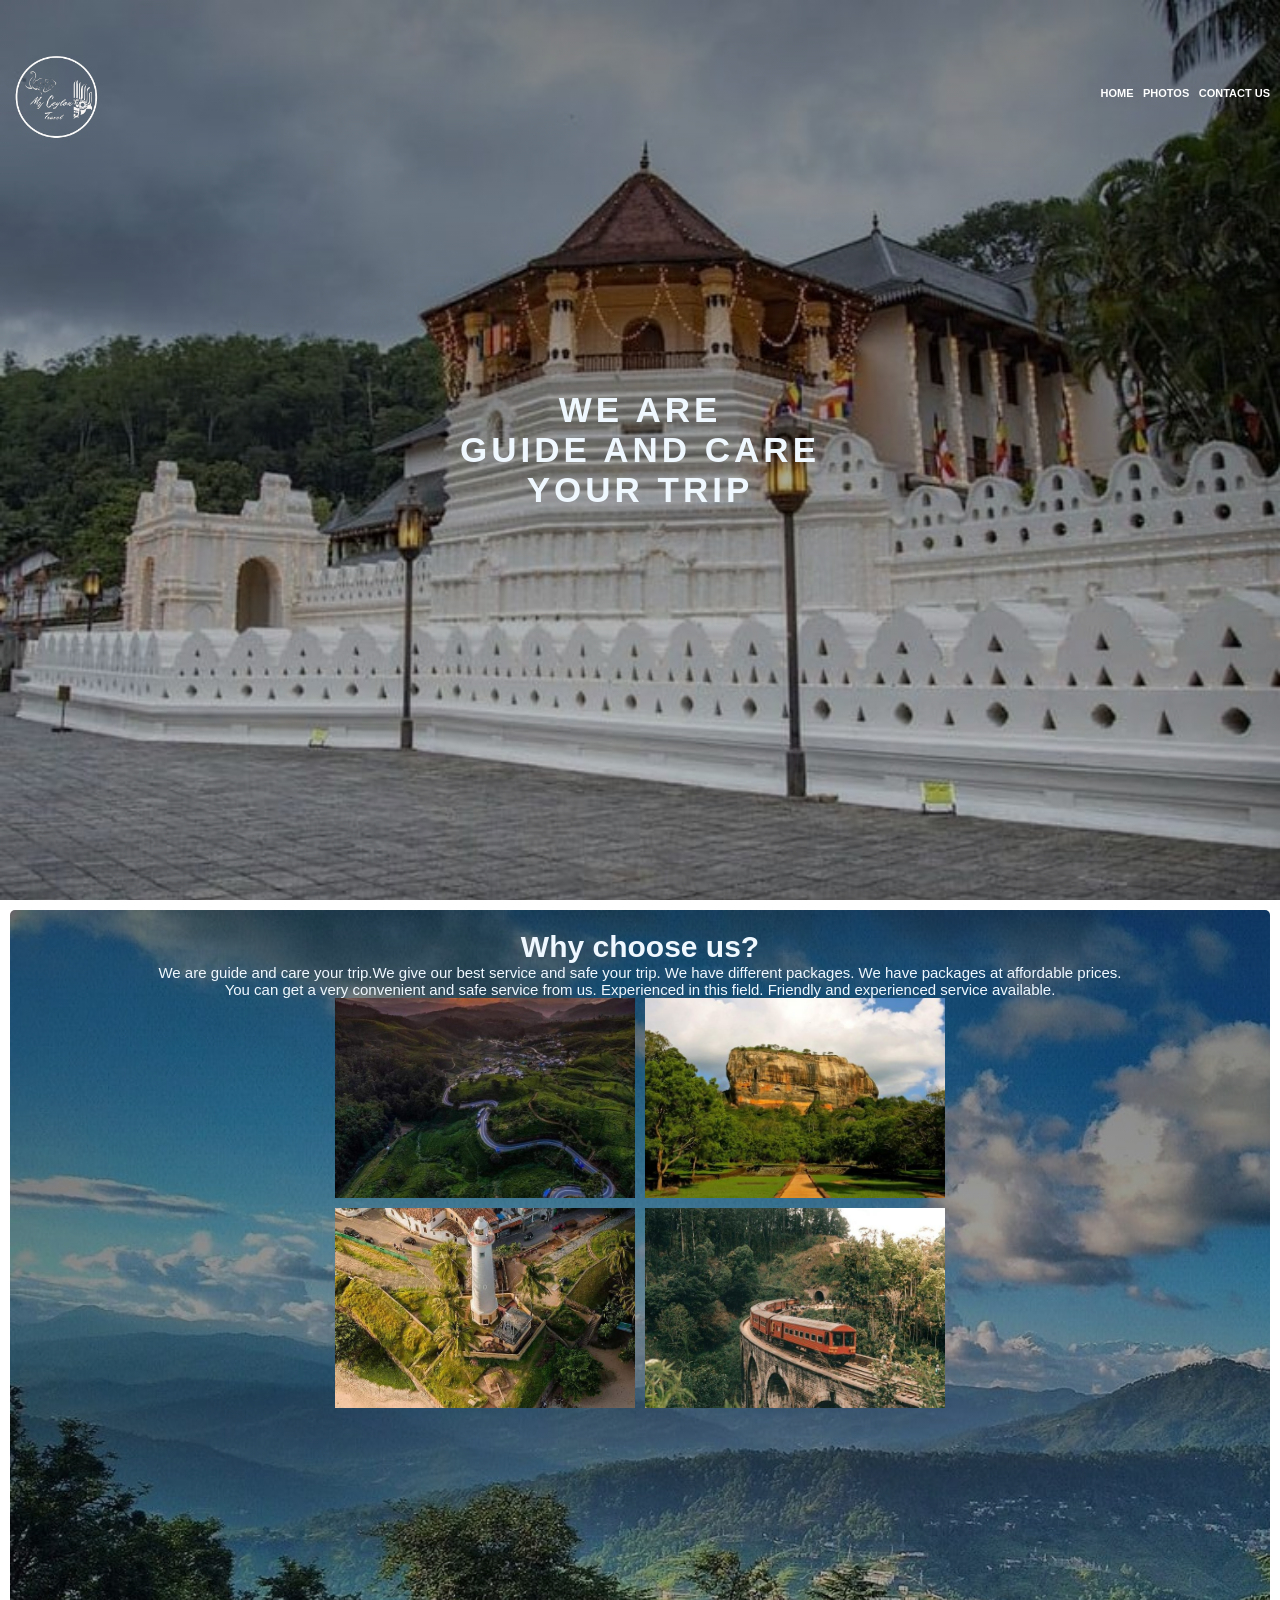
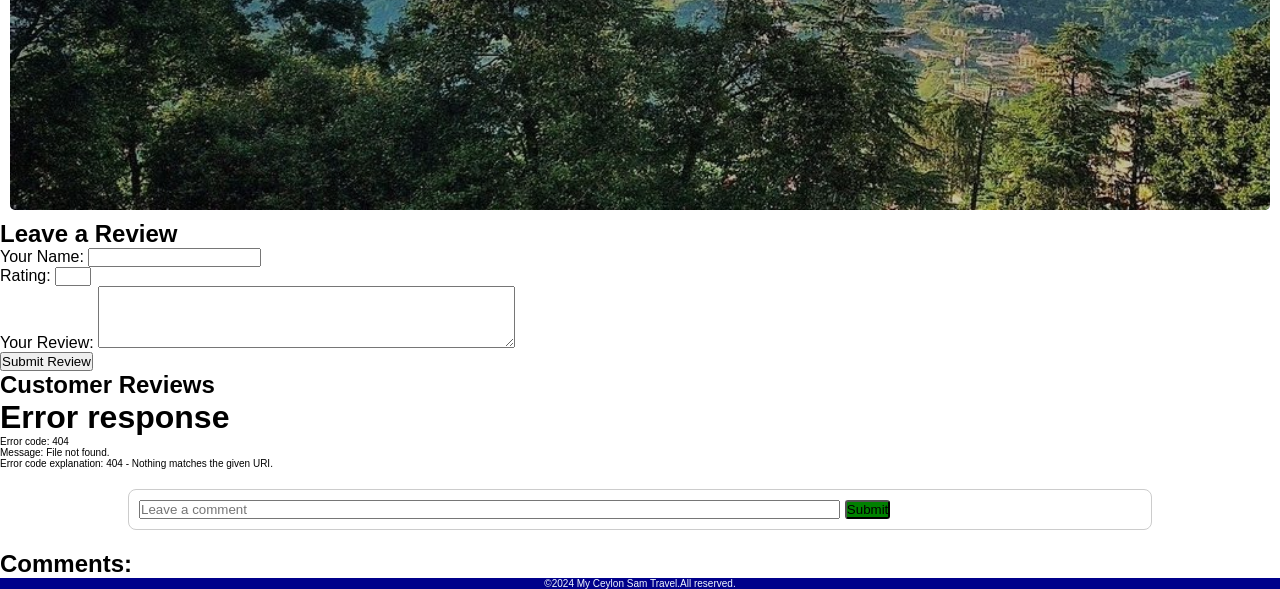
==== index.html @ e0ae4bec "website create website" ====
<!DOCTYPE html>
<html lang="en">
<head>
    <meta charset="UTF-8">
    <meta name="viewport" content="width=device-width, initial-scale=1.0">
    <title>Ceylon Sam Travel</title>
    <link rel="stylesheet" href="style.css">
    <link rel="php" href="index.php">
</head>
<body>
<div class="header">
        <div class="container">
            <div class="navbar">
                <div >
                    <img src="My_ceylon_Sam_Travel_20240209_144933_0000-removebg-preview.png" class="logo">
                </div>
<nav>
    <ul>
       <b> <li><a href="">HOME</a></li></b>
       <b> <li><a href="photos.html">PHOTOS</a></li></b>
       <b> <li><a href="contact.html">CONTACT US</a></li></b>
    </ul>
</nav>
</div>
        </div>
<p class="welcome">WE ARE <BR>GUIDE AND CARE  <br>YOUR TRIP</p>
</div>


<div class="about">
    <h2 class="us">Why choose us?</h2>
<p class="aboutus">We are guide and care your trip.We give our best service and safe your trip. We have different packages. We have packages at affordable prices.<br> You can get a very convenient and safe service from us. Experienced in this field. Friendly and experienced service available.</p>
<div class="pics">
    <img src="guid 1.jpg" alt="">
    <img src="guid 2.jpg" alt="">
    <img src="guid 3.jpg" alt="">
    <img src="guid 4.jpg" alt="">
</div>
    </div>

    <!-- Your existing website content -->

    <h2>Leave a Review</h2>

    <form action="review_handler.php" method="post">
        <label for="name">Your Name:</label>
        <input type="text" id="name" name="name" required>
        <br>

        <label for="rating">Rating:</label>
        <input type="number" id="rating" name="rating" min="1" max="5" required>
        <br>

        <label for="review">Your Review:</label>
        <textarea id="review" name="review" rows="4" cols="50" required></textarea>
        <br>

        <input type="submit" value="Submit Review">
    </form>

    <!-- Display existing reviews if needed -->
    <!-- Your existing website content -->

    <h2>Customer Reviews</h2>

    <div id="reviews">
        <!-- Reviews will be displayed here -->
    </div>
    <script>
        // Use JavaScript to fetch and display reviews
        fetch('display_reviews.php')
            .then(response => response.text())
            .then(data => {
                document.getElementById('reviews').innerHTML = data;
            })
            .catch(error => console.error('Error:', error));
    </script>


    <div id="comment-box">
        <!-- Comment input field and submit button -->
        <form id="comment-form">
        <input type="text" id="comment-input" placeholder="Leave a comment" required>
        <button type="button" id="submit-comment">Submit</button>
        </form>
        </div>
        <!-- Display existing comments -->
        <div id="comments-container">
        <h2>Comments:</h2>
        <!-- Comments will be dynamically added here using JavaScript -->
        </div>
        <script>
        document.addEventListener('DOMContentLoaded', function() {
        // Fetch comments on page load
        fetchComments();
        // Event listener for submitting a new comment
        document.getElementById('submit-comment').addEventListener('click', function() {
        const commentInput = document.getElementById('comment-input');
        const comment = commentInput.value.trim();
        if (comment !== '') {
        submitComment(comment);
        }
        });
        // Function to fetch comments asynchronously
        function fetchComments() {
        fetch('get_comments.php')
        .then(response => response.json())
        .then(comments => displayComments(comments))
        .catch(error => console.error('Error fetching comments:', error));
        }
        // Function to display comments on the web page
        function displayComments(comments) {
        const commentsContainer = document.getElementById('comments-container');
        commentsContainer.innerHTML = ''; // Clear existing comments
        comments.forEach(comment => {
        const commentElement = document.createElement('div');
        commentElement.classList.add('comment');
        commentElement.textContent = `${comment.username}: ${comment.content}`;
        commentsContainer.appendChild(commentElement);
        });
        }
        // Function to submit comments asynchronously
        function submitComment(comment) {
        fetch('submit_comment.php', {
        method: 'POST',
        headers: {
        'Content-Type': 'application/json',
        },
        body: JSON.stringify({ comment }),
        })
        .then(response => response.json())
        .then(() => {
        // After submitting, fetch and display updated comments
        fetchComments();
        })
        .catch(error => console.error('Error submitting comment:', error));
        }
        });
        </script>
       
<footer>
    <p>&copy;2024 My Ceylon Sam Travel.All reserved.</p>
</footer>
</body>
</html>
---- style.css ----
*{
    margin: 0;
    padding: 0;
    box-sizing: border-box;
}
body{
    font-family:'poppins',sans-serif;
}
.navbar{
    display: flex;
    align-items: center;
    padding: 20px;
}
nav{
    flex:1;
    text-align: right;
}
nav ul{
    display: inline-block;
    list-style: none;
}
nav ul li{
    display: inline-block;
    margin-right: 20px;
}
a{
    text-decoration: none;
    color:white;
    font-size: 20px;
}
.welcome{
    text-align: center;
    position: absolute;
    top:50%;
    left: 50%;
    transform: translate(-50%,-50%);
    font-size: 60px;
    font-weight: 700;
    width: 100%;
    letter-spacing: 8px;
    margin-bottom: 10px;
    animation: text 3s 1;
    color: aliceblue;
    border-radius: 3px;

}
p span{
    color: white;
    display: block;
}
@keyframes text {
    0%{
        color: rgb(14, 14, 14);
        margin-bottom: -40px;
    }
    30%{
        letter-spacing: 20px;
        margin-bottom: -40px;
    }
    85%{
        letter-spacing: 6px;
        margin-bottom: -40px;
    }
}
p{
    font-size:10px;
}
.header{
    background:linear-gradient(rgba(0,0,0,0.5),rgba(0,0,0,0.2)),url(back.jpg);
    background-size: cover;
    background-repeat: no-repeat;
    height: 100vh;
}
.about{
    background:linear-gradient(rgba(0,0,0,0.5),rgba(0,0,0,0.2)),url(about.jpg);
    background-size: cover;
    background-repeat: no-repeat;
    padding: 20px;
    margin: 10px;
    border-radius: 5px;
    min-height: 100vh;
    
}
.us{
    text-align: center;
    align-items: center;
    justify-content: center;
    font-size: 30px;
    color: aliceblue;
    font-family: 'Lucida Sans', 'Lucida Sans Regular', 'Lucida Grande', 'Lucida Sans Unicode', Geneva, Verdana, sans-serif;

}
.aboutus{
    text-align: center;
    justify-content: center;
    align-items: center;
    color: aliceblue;
    font-size: 15px;
    font-family: 'Lucida Sans', 'Lucida Sans Regular', 'Lucida Grande', 'Lucida Sans Unicode', Geneva, Verdana, sans-serif;
}
.pics{
    width: 50%;
    margin: auto;
    display: grid;
    grid-template-columns: repeat(auto-fit,minmax(250px,1fr));
    grid-gap: 10px;
}
.pics img{
    width: 100%;
    cursor: pointer;
    height: 335px;
    object-fit: cover;
}
.pics img:hover{
    transform: scale(0.8) rotate(-15deg);
    border-radius: 20px;
    box-shadow: 0 32px 75px rgba(68,77,136,0.2);
}
footer{
    background: darkblue;
    color: aliceblue;
    align-items: center;
    justify-content: center;
    text-align: center;
}
#comment-box {
    width: 80%;
    margin: 20px auto;
    padding: 10px;
    border: 1px solid #ccc;
    border-radius: 8px;
    }
#comments-container {
    margin-top: 20px;
    }
.comment {
    margin-bottom: 10px;
    padding: 10px;
    border: 1px solid #ccc;
    border-radius: 8px;
    }
#submit-comment{
    color: black;
    background: green;
    border-radius: 3px;
}
#comment-input{
    width: 70%;
}
.logo{
    width: 150pxpx;
}
.star-rating {
    font-size: 24px; /* Adjust the font size as needed */
    color: #ffd700; /* Gold color for filled stars */
}

.star-rating::before {
    content: '\2605'; /* Unicode star character */
    position: relative;
    display: inline-block;
    letter-spacing: 5px; /* Adjust spacing between stars */
    margin-right: 5px; /* Adjust spacing between stars */
}

.star-rating[data-rating="1"]::before { letter-spacing: 0; }
.star-rating[data-rating="2"]::before { letter-spacing: 0; }
.star-rating[data-rating="3"]::before { letter-spacing: 0; }
.star-rating[data-rating="4"]::before { letter-spacing: 0; }
.star-rating[data-rating="5"]::before { letter-spacing: 0; }

    @media(min-width:320px){
        body{
            font-family:'poppins',sans-serif;
        }
        .navbar{
            display: flex;
            align-items: center;
            padding: 5px;
        }
        nav{
            flex:1;
            text-align: right;
        }
        nav ul{
            display: inline-block;
            list-style: none;
        }
        nav ul li{
            display: inline-block;
            margin-right: 5px;
        }
        a{
            text-decoration: none;
            color:white;
            font-size: 11px;
        }
        .welcome{
            text-align: center;
            position: absolute;
            top:50%;
            left: 50%;
            transform: translate(-50%,-50%);
            font-size: 35px;
            font-weight: 700;
            width: 100%;
            letter-spacing: 4px;
            margin-bottom: 5px;
            animation: text 3s 1;
            color: aliceblue;
            border-radius: 3px;
        
        }
        p span{
            color: white;
            display: block;
        }
        @keyframes text {
            0%{
                color: rgb(14, 14, 14);
                margin-bottom: -10px;
            }
            30%{
                letter-spacing: 10px;
                margin-bottom: -10px;
            }
            85%{
                letter-spacing: 3px;
                margin-bottom: -10px;
            }
        }
        .header{
            background:linear-gradient(rgba(0,0,0,0.5),rgba(0,0,0,0.2)),url(back.jpg);
            background-size: cover;
            background-repeat: no-repeat;
            height: 100vh;
        }
        .about{
            background:linear-gradient(rgba(0,0,0,0.5),rgba(0,0,0,0.2)),url(about.jpg);
            padding: 20px;
            margin: 10px;
            border-radius: 5px;
            background-size: cover;
            background-repeat: no-repeat;
            min-height: 100vh;
            
            
        }
        .us{
            text-align: center;
            align-items: center;
            justify-content: center;
            font-size: 30px;
            font-family: 'Lucida Sans', 'Lucida Sans Regular', 'Lucida Grande', 'Lucida Sans Unicode', Geneva, Verdana, sans-serif;
        
        }
        .aboutus{
            text-align: center;
            justify-content: center;
            align-items: center;
            font-size: 15px;
            font-family: 'Lucida Sans', 'Lucida Sans Regular', 'Lucida Grande', 'Lucida Sans Unicode', Geneva, Verdana, sans-serif;
        }
        .pics{
            width: 50%;
            margin: auto;
            display: grid;
            grid-template-columns: repeat(auto-fit,minmax(250px,1fr));
            grid-gap: 10px;
            align-items: center;
            justify-content: center;
        }
        .pics img{
            width: 100%;
            cursor: pointer;
            height: 200px;
            object-fit: cover;
        }
        .pics img:hover{
            transform: scale(0.8) rotate(-15deg);
            border-radius: 20px;
            box-shadow: 0 32px 75px rgba(68,77,136,0.2);
        }
        footer{
            background: darkblue;
            color: aliceblue;
            align-items: center;
            justify-content: center;
            text-align: center;
        }
        #comment-box {
            width: 80%;
            margin: 20px auto;
            padding: 10px;
            border: 1px solid #ccc;
            border-radius: 8px;
            }
        #comments-container {
            margin-top: 20px;
            }
        .comment {
            margin-bottom: 10px;
            padding: 10px;
            border: 1px solid #ccc;
            border-radius: 8px;
            }
       .logo{
        width: 120px;
       }
    }
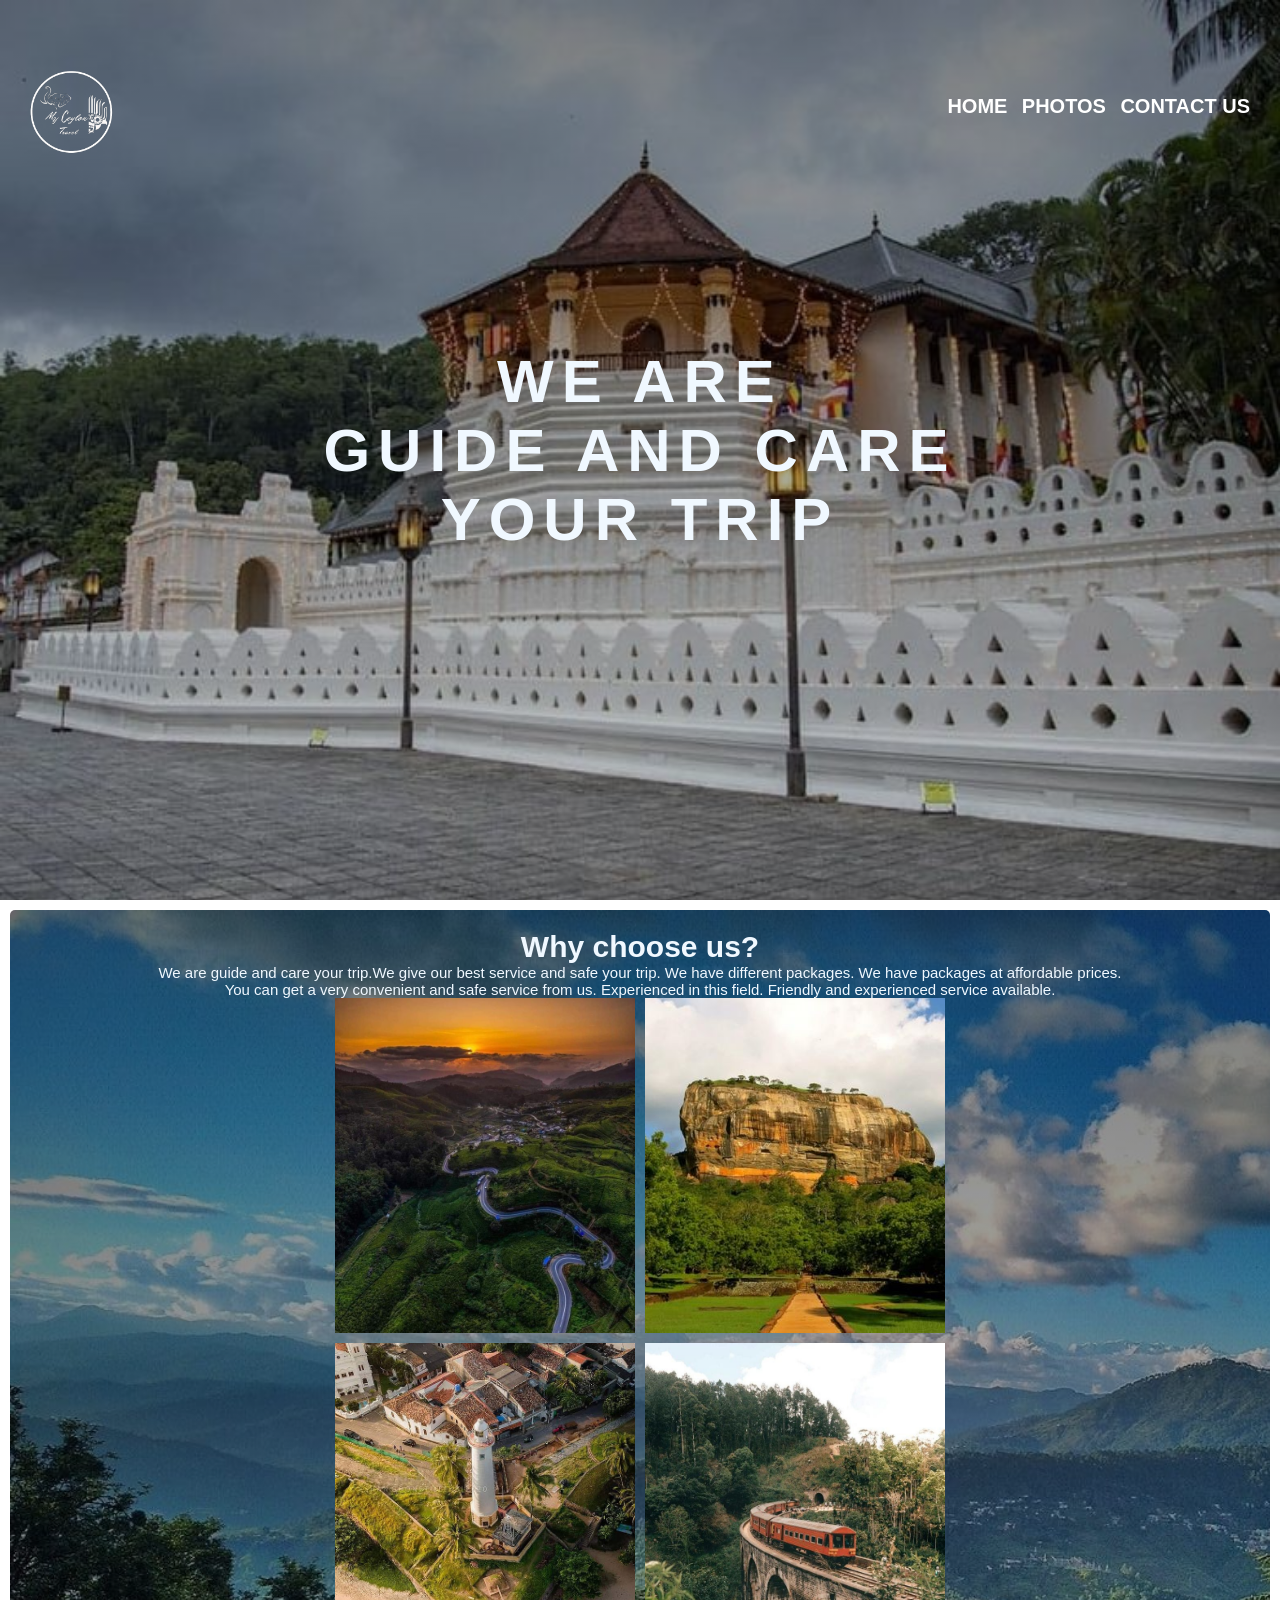
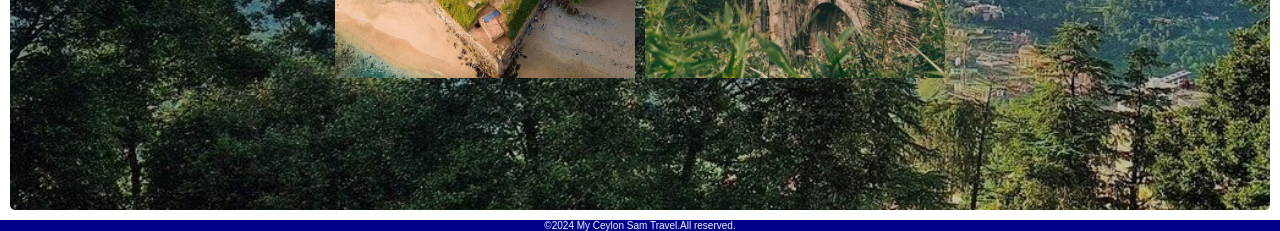
==== commit e96438ac: "Add files via upload" ====
--- a/index.html
+++ b/index.html
@@ -3,7 +3,7 @@
 <head>
     <meta charset="UTF-8">
     <meta name="viewport" content="width=device-width, initial-scale=1.0">
-    <title>Ceylon Sam Travel</title>
+    <title>My ceylin Travel</title>
     <link rel="stylesheet" href="style.css">
     <link rel="php" href="index.php">
 </head>
@@ -38,105 +38,7 @@
 </div>
     </div>
 
-    <!-- Your existing website content -->
-
-    <h2>Leave a Review</h2>
-
-    <form action="review_handler.php" method="post">
-        <label for="name">Your Name:</label>
-        <input type="text" id="name" name="name" required>
-        <br>
-
-        <label for="rating">Rating:</label>
-        <input type="number" id="rating" name="rating" min="1" max="5" required>
-        <br>
-
-        <label for="review">Your Review:</label>
-        <textarea id="review" name="review" rows="4" cols="50" required></textarea>
-        <br>
-
-        <input type="submit" value="Submit Review">
-    </form>
-
-    <!-- Display existing reviews if needed -->
-    <!-- Your existing website content -->
-
-    <h2>Customer Reviews</h2>
-
-    <div id="reviews">
-        <!-- Reviews will be displayed here -->
-    </div>
-    <script>
-        // Use JavaScript to fetch and display reviews
-        fetch('display_reviews.php')
-            .then(response => response.text())
-            .then(data => {
-                document.getElementById('reviews').innerHTML = data;
-            })
-            .catch(error => console.error('Error:', error));
-    </script>
-
-
-    <div id="comment-box">
-        <!-- Comment input field and submit button -->
-        <form id="comment-form">
-        <input type="text" id="comment-input" placeholder="Leave a comment" required>
-        <button type="button" id="submit-comment">Submit</button>
-        </form>
-        </div>
-        <!-- Display existing comments -->
-        <div id="comments-container">
-        <h2>Comments:</h2>
-        <!-- Comments will be dynamically added here using JavaScript -->
-        </div>
-        <script>
-        document.addEventListener('DOMContentLoaded', function() {
-        // Fetch comments on page load
-        fetchComments();
-        // Event listener for submitting a new comment
-        document.getElementById('submit-comment').addEventListener('click', function() {
-        const commentInput = document.getElementById('comment-input');
-        const comment = commentInput.value.trim();
-        if (comment !== '') {
-        submitComment(comment);
-        }
-        });
-        // Function to fetch comments asynchronously
-        function fetchComments() {
-        fetch('get_comments.php')
-        .then(response => response.json())
-        .then(comments => displayComments(comments))
-        .catch(error => console.error('Error fetching comments:', error));
-        }
-        // Function to display comments on the web page
-        function displayComments(comments) {
-        const commentsContainer = document.getElementById('comments-container');
-        commentsContainer.innerHTML = ''; // Clear existing comments
-        comments.forEach(comment => {
-        const commentElement = document.createElement('div');
-        commentElement.classList.add('comment');
-        commentElement.textContent = `${comment.username}: ${comment.content}`;
-        commentsContainer.appendChild(commentElement);
-        });
-        }
-        // Function to submit comments asynchronously
-        function submitComment(comment) {
-        fetch('submit_comment.php', {
-        method: 'POST',
-        headers: {
-        'Content-Type': 'application/json',
-        },
-        body: JSON.stringify({ comment }),
-        })
-        .then(response => response.json())
-        .then(() => {
-        // After submitting, fetch and display updated comments
-        fetchComments();
-        })
-        .catch(error => console.error('Error submitting comment:', error));
-        }
-        });
-        </script>
+  
        
 <footer>
     <p>&copy;2024 My Ceylon Sam Travel.All reserved.</p>
--- a/style.css
+++ b/style.css
@@ -21,7 +21,7 @@
 }
 nav ul li{
     display: inline-block;
-    margin-right: 20px;
+    margin-right: 10px;
 }
 a{
     text-decoration: none;
@@ -148,7 +148,7 @@
     width: 70%;
 }
 .logo{
-    width: 150pxpx;
+    width: 120px;
 }
 .star-rating {
     font-size: 24px; /* Adjust the font size as needed */
@@ -169,7 +169,7 @@
 .star-rating[data-rating="4"]::before { letter-spacing: 0; }
 .star-rating[data-rating="5"]::before { letter-spacing: 0; }
 
-    @media(min-width:320px){
+    @media(max-width:600px){
         body{
             font-family:'poppins',sans-serif;
         }
@@ -305,6 +305,6 @@
             border-radius: 8px;
             }
        .logo{
-        width: 120px;
+        width: 60px;
        }
     }
